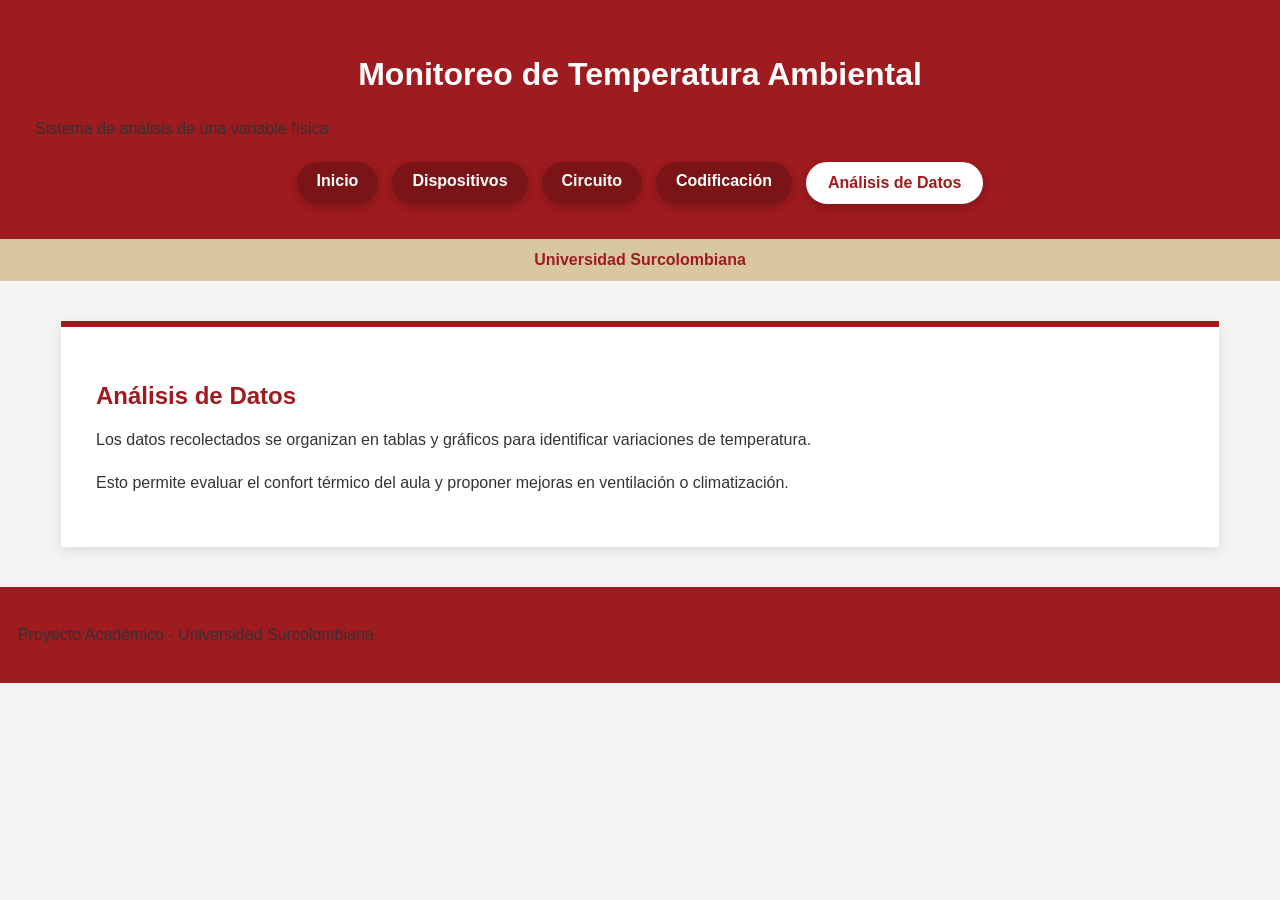
==== analisis-datos.html @ f8a2a1fa "Add files via upload" ====
<!DOCTYPE html>
<html lang="es">
<head>
    <meta charset="UTF-8">
    <title>Análisis de Datos</title>
    <link rel="stylesheet" href="styles.css">
</head>
<body>

<header>
    <h1>Monitoreo de Temperatura Ambiental</h1>
    <p>Sistema de análisis de una variable física</p>

    <nav class="menu">
        <a href="index.html" class="menu__link">Inicio</a>
        <a href="dispositivos.html" class="menu__link">Dispositivos</a>
        <a href="circuito.html" class="menu__link">Circuito</a>
        <a href="codificacion.html" class="menu__link">Codificación</a>
        <a href="analisis-datos.html" class="menu__link menu__link--active">Análisis de Datos</a>
    </nav>
</header>

<div class="sub-bar">
    Universidad Surcolombiana
</div>

<section>
    <h2>Análisis de Datos</h2>
    <p>
        Los datos recolectados se organizan en tablas y gráficos
        para identificar variaciones de temperatura.
    </p>
    <p>
        Esto permite evaluar el confort térmico del aula
        y proponer mejoras en ventilación o climatización.
    </p>
</section>

<footer>
    <p>Proyecto Académico - Universidad Surcolombiana</p>
</footer>

</body>
</html>
---- styles.css ----
/* Encabezado rojo institucional */
header{
    background-color: #9E1B1F; /* Rojo USCO */
    color: white;
    text-align: center;
    padding: 35px;
}

/* Barra beige institucional */
.sub-bar{
    background-color: #D8C7A0; /* Beige oficial */
    color: #9E1B1F;
    text-align: center;
    padding: 12px;
    font-weight: bold;
}

/* Cuerpo general */
body{
    margin: 0;
    font-family: 'Segoe UI', Arial, sans-serif;
    background-color: #f4f4f4;
}

/* Secciones */
section{
    background-color: white;
    width: 85%;
    margin: 40px auto;
    padding: 35px;
    border-top: 6px solid #9E1B1F;
    box-shadow: 0px 4px 12px rgba(0,0,0,0.1);
}

/* Títulos */
h2{
    color: #9E1B1F;
    margin-bottom: 15px;
}

/* Texto */
p{
    text-align: justify;
    line-height: 1.7;
    color: #333;
}

/* Botón */
.boton{
    background-color: #9E1B1F;
    color: white;
    padding: 12px 25px;
    border: none;
    cursor: pointer;
    margin-top: 15px;
    font-weight: bold;
    border-radius: 4px;
}

.boton:hover{
    background-color: #7A1417;
}

/* Footer */
footer{
    background-color: #9E1B1F;
    color: white;
    text-align: center;
    padding: 18px;
    margin-top: 40px;
}

/* ===== MENÚ DE NAVEGACIÓN ===== */

.menu{
    margin-top: 20px;
    display: flex;
    justify-content: center;
    gap: 14px;
    flex-wrap: wrap;
}

.menu__link{
    text-decoration: none;
    color: white;
    background-color: #7A1417; /* rojo más oscuro */
    padding: 10px 20px;
    border-radius: 30px;
    font-weight: bold;
    transition: all 0.3s ease;
    box-shadow: 0 3px 8px rgba(0,0,0,0.2);
}

.menu__link:hover{
    background-color: #B32428; /* rojo más claro al pasar mouse */
    transform: translateY(-2px);
}

.menu__link--active{
    background-color: #ffffff;
    color: #9E1B1F;
    border: 2px solid #ffffff;
}
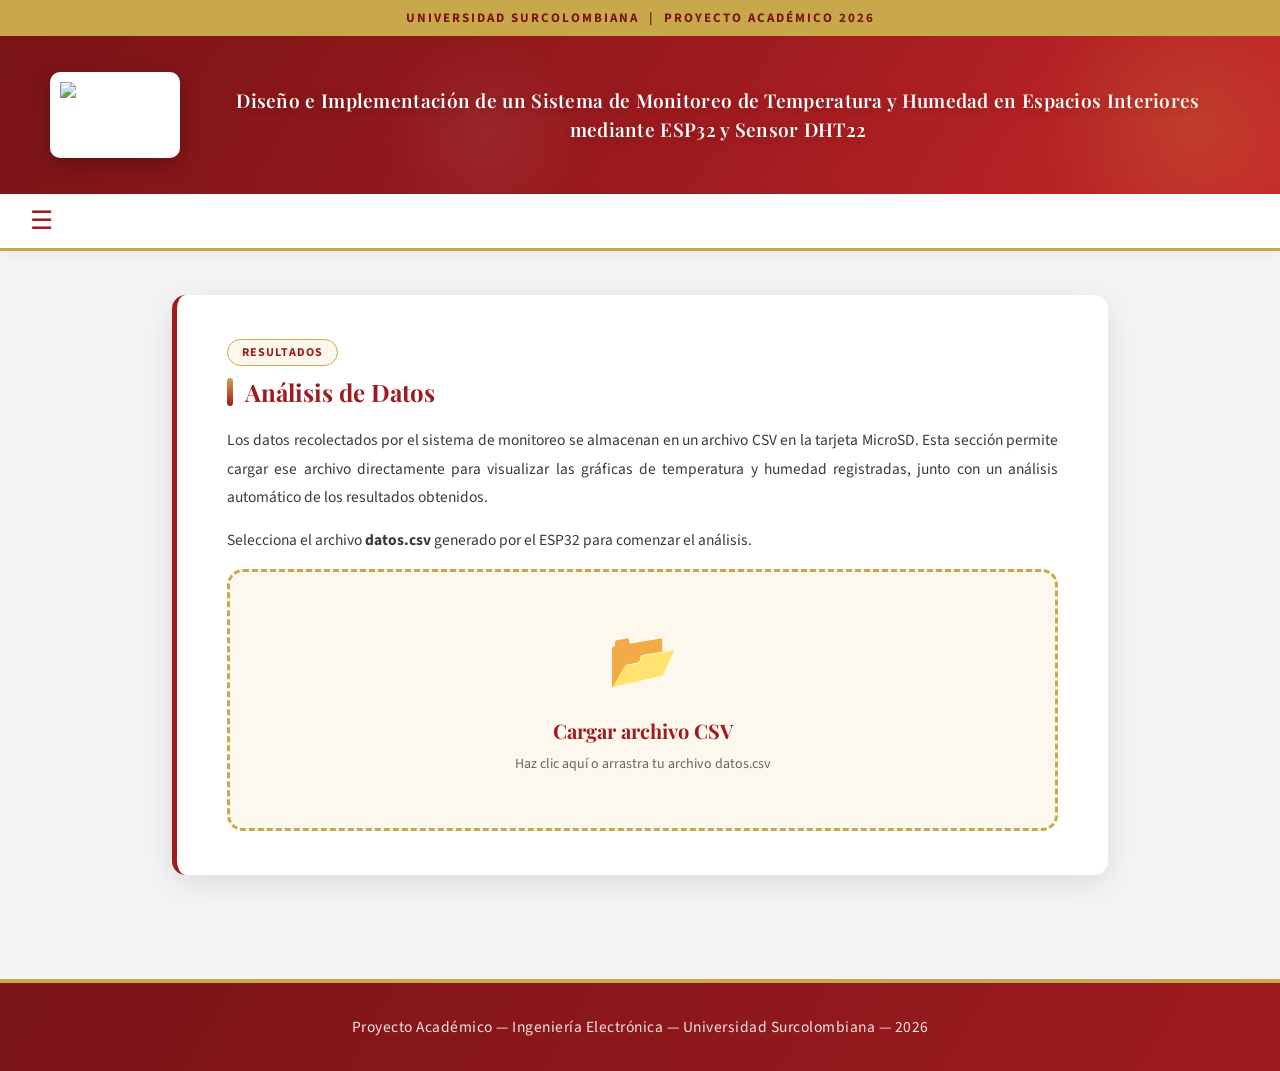
==== commit af29f936: "Add files via upload" ====
--- a/analisis-datos.html
+++ b/analisis-datos.html
@@ -1,44 +1,293 @@
-<!DOCTYPE html>
-<html lang="es">
-<head>
-    <meta charset="UTF-8">
-    <title>Análisis de Datos</title>
-    <link rel="stylesheet" href="styles.css">
-</head>
-<body>
-
-<header>
-    <h1>Monitoreo de Temperatura Ambiental</h1>
-    <p>Sistema de análisis de una variable física</p>
-
-    <nav class="menu">
-        <a href="index.html" class="menu__link">Inicio</a>
-        <a href="dispositivos.html" class="menu__link">Dispositivos</a>
-        <a href="circuito.html" class="menu__link">Circuito</a>
-        <a href="codificacion.html" class="menu__link">Codificación</a>
-        <a href="analisis-datos.html" class="menu__link menu__link--active">Análisis de Datos</a>
-    </nav>
-</header>
-
-<div class="sub-bar">
-    Universidad Surcolombiana
-</div>
-
-<section>
-    <h2>Análisis de Datos</h2>
-    <p>
-        Los datos recolectados se organizan en tablas y gráficos
-        para identificar variaciones de temperatura.
-    </p>
-    <p>
-        Esto permite evaluar el confort térmico del aula
-        y proponer mejoras en ventilación o climatización.
-    </p>
-</section>
-
-<footer>
-    <p>Proyecto Académico - Universidad Surcolombiana</p>
-</footer>
-
-</body>
-</html>
+<!DOCTYPE html>
+<html lang="es">
+<head>
+    <meta charset="UTF-8">
+    <title>Análisis de Datos – Monitoreo de Temperatura y Humedad</title>
+    <meta name="viewport" content="width=device-width, initial-scale=1.0">
+    <link rel="stylesheet" href="styles.css">
+        <style>
+        .upload-zone {
+            border: 3px dashed var(--dorado);
+            border-radius: 16px;
+            padding: 50px 30px;
+            text-align: center;
+            background: var(--dorado-fondo);
+            cursor: pointer;
+            transition: all var(--transicion);
+        }
+        .upload-zone:hover, .upload-zone.dragover {
+            background: #fdf0cc;
+            border-color: var(--rojo);
+            transform: translateY(-3px);
+            box-shadow: 0 12px 32px rgba(158,27,31,0.12);
+        }
+        .upload-icon { font-size: 56px; margin-bottom: 16px; }
+        .upload-zone h3 {
+            font-family: 'Playfair Display', serif;
+            color: var(--rojo);
+            font-size: 20px;
+            margin-bottom: 8px;
+        }
+        .upload-zone p { color: var(--texto-suave); font-size: 14px; margin: 0; text-align: center; }
+        #fileInput { display: none; }
+
+        .stats-grid {
+            display: grid;
+            grid-template-columns: repeat(auto-fit, minmax(150px, 1fr));
+            gap: 16px;
+            margin: 28px 0;
+        }
+        .stat-card {
+            background: white;
+            border-radius: 12px;
+            padding: 20px 16px;
+            text-align: center;
+            border-top: 4px solid var(--rojo);
+            box-shadow: 0 4px 16px rgba(0,0,0,0.07);
+            transition: transform var(--transicion);
+        }
+        .stat-card:hover { transform: translateY(-3px); }
+        .stat-card .val {
+            font-family: 'Playfair Display', serif;
+            font-size: 28px;
+            font-weight: 700;
+            color: var(--rojo);
+            line-height: 1;
+            margin-bottom: 6px;
+        }
+        .stat-card .lbl {
+            font-size: 12px;
+            color: var(--texto-suave);
+            text-transform: uppercase;
+            letter-spacing: 1px;
+            font-weight: 600;
+        }
+
+        .chart-wrapper {
+            background: white;
+            border-radius: 14px;
+            padding: 28px;
+            margin: 24px 0;
+            box-shadow: 0 4px 20px rgba(0,0,0,0.07);
+            border-left: 5px solid var(--rojo);
+        }
+        .chart-title {
+            font-family: 'Playfair Display', serif;
+            color: var(--rojo);
+            font-size: 18px;
+            margin-bottom: 6px;
+            display: flex;
+            align-items: center;
+            gap: 10px;
+        }
+        .chart-title::before {
+            content: '';
+            display: inline-block;
+            width: 5px;
+            height: 22px;
+            background: linear-gradient(to bottom, var(--dorado), var(--rojo));
+            border-radius: 3px;
+        }
+        .chart-subtitle {
+            font-size: 13px;
+            color: var(--texto-suave);
+            margin-bottom: 20px;
+        }
+        .chart-scroll-wrap {
+            overflow-x: auto;
+            overflow-y: hidden;
+            width: 100%;
+            padding-bottom: 6px;
+            cursor: grab;
+        }
+        .chart-scroll-wrap:active { cursor: grabbing; }
+        .chart-scroll-wrap canvas {
+            min-width: 1100px !important;
+            height: 360px !important;
+            max-height: none !important;
+        }
+
+        .analysis-block {
+            background: var(--dorado-fondo);
+            border-radius: 12px;
+            padding: 28px 32px;
+            margin-top: 28px;
+            border: 1.5px solid var(--dorado-claro);
+        }
+        .analysis-block h3 {
+            font-family: 'Playfair Display', serif;
+            color: var(--rojo);
+            font-size: 18px;
+            margin-bottom: 16px;
+        }
+        .analysis-block p {
+            font-size: 15px;
+            line-height: 1.85;
+            color: var(--texto);
+            margin-bottom: 12px;
+            text-align: justify;
+        }
+        .analysis-block p:last-child { margin-bottom: 0; }
+
+        #resultados { display: none; }
+
+        .loading {
+            text-align: center;
+            padding: 20px;
+            color: var(--rojo);
+            font-weight: 600;
+            display: none;
+        }
+
+        .file-loaded {
+            display: inline-flex;
+            align-items: center;
+            gap: 8px;
+            background: #e8f5e9;
+            color: #2e7d32;
+            padding: 8px 18px;
+            border-radius: 20px;
+            font-size: 13.5px;
+            font-weight: 600;
+            margin-top: 14px;
+        }
+    </style>
+</head>
+<body>
+
+<div class="sub-bar">
+    Universidad Surcolombiana &nbsp;|&nbsp; Proyecto Académico 2026
+</div>
+
+<header>
+    <div class="logo-universidad">
+        <img src="https://upload.wikimedia.org/wikipedia/commons/d/dc/Logo_de_la_Universidad_Surcolombiana.svg"
+             alt="Logo Universidad Surcolombiana">
+    </div>
+    <h1>
+        Diseño e Implementación de un Sistema de Monitoreo de Temperatura y Humedad
+        en Espacios Interiores mediante ESP32 y Sensor DHT22
+    </h1>
+</header>
+
+<nav class="navbar">
+    <span class="menu-icon" onclick="toggleMenu()">☰</span>
+    <ul class="nav-links" id="navLinks">
+        <li><a href="index.html">🏠 Inicio</a></li>
+        <li><a href="dispositivos.html">🔌 Dispositivos</a></li>
+        <li><a href="circuito.html">⚡ Circuito</a></li>
+        <li><a href="codificacion.html">💻 Codificación</a></li>
+        <li><a href="analisis-datos.html" class="active">📊 Análisis de Datos</a></li>
+    </ul>
+</nav>
+
+<main>
+
+    <section>
+        <span class="badge">Resultados</span>
+        <h2>Análisis de Datos</h2>
+        <p>
+            Los datos recolectados por el sistema de monitoreo se almacenan en un archivo 
+            CSV en la tarjeta MicroSD. Esta sección permite cargar ese archivo directamente 
+            para visualizar las gráficas de temperatura y humedad registradas, junto con 
+            un análisis automático de los resultados obtenidos.
+        </p>
+        <p>
+            Selecciona el archivo <strong>datos.csv</strong> generado por el ESP32 
+            para comenzar el análisis.
+        </p>
+
+        <div class="upload-zone" id="uploadZone" onclick="document.getElementById('fileInput').click()">
+            <div class="upload-icon">📂</div>
+            <h3>Cargar archivo CSV</h3>
+            <p>Haz clic aquí o arrastra tu archivo datos.csv</p>
+            <input type="file" id="fileInput" accept=".csv">
+        </div>
+        <div class="loading" id="loading">⏳ Procesando datos...</div>
+    </section>
+
+    <div id="resultados">
+
+        <section>
+            <span class="badge">Estadísticas Generales</span>
+            <h2>Resumen del Monitoreo</h2>
+            <p id="resumen-texto"></p>
+            <div class="stats-grid" id="statsGrid"></div>
+        </section>
+
+        <section>
+            <span class="badge">Gráfica 1</span>
+            <h2>Temperatura a lo Largo del Tiempo</h2>
+            <p>
+                La siguiente gráfica muestra la evolución de la temperatura registrada 
+                en el espacio interior durante el período de monitoreo. Permite identificar 
+                los momentos de mayor y menor temperatura a lo largo del día.
+            </p>
+            <div class="chart-wrapper">
+                <div class="chart-title">Temperatura (°C) vs Tiempo</div>
+                <div class="chart-subtitle">Lecturas cada 1 minuto — Sensor DHT22</div>
+                <div class="chart-scroll-wrap"><canvas id="chartTemp"></canvas></div>
+            </div>
+            <div class="analysis-block">
+                <h3>📋 Análisis de Temperatura</h3>
+                <div id="analisisTemp"></div>
+            </div>
+        </section>
+
+        <section>
+            <span class="badge">Gráfica 2</span>
+            <h2>Humedad Relativa a lo Largo del Tiempo</h2>
+            <p>
+                La siguiente gráfica muestra la evolución de la humedad relativa registrada 
+                durante el período de monitoreo. La humedad es inversamente proporcional 
+                a la temperatura en espacios cerrados sin ventilación.
+            </p>
+            <div class="chart-wrapper">
+                <div class="chart-title">Humedad Relativa (%) vs Tiempo</div>
+                <div class="chart-subtitle">Lecturas cada 1 minuto — Sensor DHT22</div>
+                <div class="chart-scroll-wrap"><canvas id="chartHum"></canvas></div>
+            </div>
+            <div class="analysis-block">
+                <h3>📋 Análisis de Humedad</h3>
+                <div id="analisisHum"></div>
+            </div>
+        </section>
+
+        <section>
+            <span class="badge">Gráfica 3</span>
+            <h2>Relación Temperatura vs Humedad</h2>
+            <p>
+                La gráfica de dispersión permite identificar la correlación existente 
+                entre temperatura y humedad relativa. En espacios cerrados sin ventilación 
+                se espera una relación inversa: a mayor temperatura, menor humedad relativa.
+            </p>
+            <div class="chart-wrapper">
+                <div class="chart-title">Dispersión — Temperatura vs Humedad</div>
+                <div class="chart-subtitle">Cada punto representa una lectura del sensor</div>
+                <canvas id="chartDisp"></canvas>
+            </div>
+            <div class="analysis-block">
+                <h3>📋 Análisis de Correlación</h3>
+                <div id="analisisDisp"></div>
+            </div>
+        </section>
+
+        <section>
+            <h2>Conclusiones del Monitoreo</h2>
+            <div id="conclusiones"></div>
+        </section>
+
+    </div>
+
+</main>
+
+<footer>
+    <p>Proyecto Académico &mdash; Ingeniería Electrónica &mdash; Universidad Surcolombiana &mdash; 2026</p>
+</footer>
+
+
+<script src="https://cdnjs.cloudflare.com/ajax/libs/Chart.js/4.4.1/chart.umd.min.js"></script>
+<script src="https://cdnjs.cloudflare.com/ajax/libs/PapaParse/5.4.1/papaparse.min.js"></script>
+<script src="analisis.js"></script>
+</body>
+</html>
--- a/styles.css
+++ b/styles.css
@@ -1,105 +1,713 @@
-
-
-/* Encabezado rojo institucional */
-header{
-    background-color: #9E1B1F; /* Rojo USCO */
-    color: white;
-    text-align: center;
-    padding: 35px;
-}
-
-/* Barra beige institucional */
-.sub-bar{
-    background-color: #D8C7A0; /* Beige oficial */
-    color: #9E1B1F;
-    text-align: center;
-    padding: 12px;
-    font-weight: bold;
-}
-
-/* Cuerpo general */
-body{
-    margin: 0;
-    font-family: 'Segoe UI', Arial, sans-serif;
-    background-color: #f4f4f4;
-}
-
-/* Secciones */
-section{
-    background-color: white;
-    width: 85%;
-    margin: 40px auto;
-    padding: 35px;
-    border-top: 6px solid #9E1B1F;
-    box-shadow: 0px 4px 12px rgba(0,0,0,0.1);
-}
-
-/* Títulos */
-h2{
-    color: #9E1B1F;
-    margin-bottom: 15px;
-}
-
-/* Texto */
-p{
-    text-align: justify;
-    line-height: 1.7;
-    color: #333;
-}
-
-/* Botón */
-.boton{
-    background-color: #9E1B1F;
-    color: white;
-    padding: 12px 25px;
-    border: none;
-    cursor: pointer;
-    margin-top: 15px;
-    font-weight: bold;
-    border-radius: 4px;
-}
-
-.boton:hover{
-    background-color: #7A1417;
-}
-
-/* Footer */
-footer{
-    background-color: #9E1B1F;
-    color: white;
-    text-align: center;
-    padding: 18px;
-    margin-top: 40px;
-}
-
-/* ===== MENÚ DE NAVEGACIÓN ===== */
-
-.menu{
-    margin-top: 20px;
-    display: flex;
-    justify-content: center;
-    gap: 14px;
-    flex-wrap: wrap;
-}
-
-.menu__link{
-    text-decoration: none;
-    color: white;
-    background-color: #7A1417; /* rojo más oscuro */
-    padding: 10px 20px;
-    border-radius: 30px;
-    font-weight: bold;
-    transition: all 0.3s ease;
-    box-shadow: 0 3px 8px rgba(0,0,0,0.2);
-}
-
-.menu__link:hover{
-    background-color: #B32428; /* rojo más claro al pasar mouse */
-    transform: translateY(-2px);
-}
-
-.menu__link--active{
-    background-color: #ffffff;
-    color: #9E1B1F;
-    border: 2px solid #ffffff;
-}
+/* ================= IMPORT FONTS ================= */
+@import url('https://fonts.googleapis.com/css2?family=Playfair+Display:wght@400;600;700&family=Source+Sans+3:wght@300;400;600&display=swap');
+
+/* ================= VARIABLES ================= */
+:root {
+    --rojo: #9E1B1F;
+    --rojo-oscuro: #7A1417;
+    --rojo-claro: #c62828;
+    --dorado: #C9A84C;
+    --dorado-claro: #e8d5a3;
+    --dorado-fondo: #fdf8ee;
+    --gris-fondo: #f4f4f6;
+    --blanco: #ffffff;
+    --texto: #2a2a2a;
+    --texto-suave: #666;
+    --sombra: 0 8px 32px rgba(0,0,0,0.10);
+    --sombra-hover: 0 16px 48px rgba(158,27,31,0.13);
+    --radio: 14px;
+    --transicion: 0.35s cubic-bezier(.4,0,.2,1);
+}
+
+/* ================= RESET ================= */
+*, *::before, *::after {
+    margin: 0;
+    padding: 0;
+    box-sizing: border-box;
+}
+
+/* ================= BODY ================= */
+body {
+    font-family: 'Source Sans 3', sans-serif;
+    background: var(--gris-fondo);
+    color: var(--texto);
+    min-height: 100vh;
+    overflow-x: hidden;
+}
+
+/* ================= SUB BAR ================= */
+.sub-bar {
+    background: var(--dorado);
+    color: var(--rojo-oscuro);
+    text-align: center;
+    padding: 9px 20px;
+    font-size: 13px;
+    font-weight: 700;
+    letter-spacing: 2px;
+    text-transform: uppercase;
+    font-family: 'Source Sans 3', sans-serif;
+}
+
+/* ================= HEADER ================= */
+header {
+    background: linear-gradient(120deg, var(--rojo-oscuro) 0%, var(--rojo) 55%, var(--rojo-claro) 100%);
+    color: var(--blanco);
+    padding: 36px 60px 36px 50px;
+    display: flex;
+    align-items: center;
+    gap: 36px;
+    position: relative;
+    overflow: hidden;
+}
+
+header::before {
+    content: '';
+    position: absolute;
+    top: -60px; right: -60px;
+    width: 300px; height: 300px;
+    background: radial-gradient(circle, rgba(201,168,76,0.18) 0%, transparent 70%);
+    border-radius: 50%;
+    pointer-events: none;
+}
+
+header::after {
+    content: '';
+    position: absolute;
+    bottom: -40px; left: 30%;
+    width: 200px; height: 200px;
+    background: radial-gradient(circle, rgba(255,255,255,0.06) 0%, transparent 70%);
+    border-radius: 50%;
+    pointer-events: none;
+}
+
+.logo-universidad {
+    flex-shrink: 0;
+    display: flex;
+    align-items: center;
+}
+
+.logo-universidad img {
+    width: 130px;
+    background: var(--blanco);
+    padding: 10px;
+    border-radius: 10px;
+    box-shadow: 0 6px 20px rgba(0,0,0,0.25);
+    transition: transform var(--transicion);
+}
+
+.logo-universidad img:hover {
+    transform: scale(1.04);
+}
+
+header h1 {
+    flex: 1;
+    font-family: 'Playfair Display', serif;
+    font-size: 19px;
+    font-weight: 600;
+    line-height: 1.55;
+    text-align: center;
+    letter-spacing: 0.3px;
+    text-shadow: 0 2px 8px rgba(0,0,0,0.18);
+}
+
+/* ================= NAVBAR ================= */
+.navbar {
+    background: var(--blanco);
+    padding: 14px 30px;
+    border-bottom: 3px solid var(--dorado);
+    box-shadow: 0 2px 12px rgba(158,27,31,0.07);
+    position: relative;
+    z-index: 200;
+    display: flex;
+    align-items: center;
+    gap: 16px;
+}
+
+.menu-icon {
+    font-size: 26px;
+    cursor: pointer;
+    color: var(--rojo);
+    transition: color var(--transicion), transform var(--transicion);
+    user-select: none;
+    line-height: 1;
+}
+
+.menu-icon:hover {
+    color: var(--dorado);
+    transform: scale(1.15);
+}
+
+/* Sidebar */
+.nav-links {
+    list-style: none;
+    display: none;
+    flex-direction: column;
+    position: fixed;
+    top: 0; left: 0;
+    width: 270px;
+    height: 100vh;
+    background: linear-gradient(160deg, var(--rojo-oscuro) 0%, var(--rojo) 100%);
+    padding: 110px 24px 30px;
+    box-shadow: 6px 0 30px rgba(0,0,0,0.22);
+    z-index: 1000;
+    gap: 10px;
+    animation: slideIn 0.3s ease;
+}
+
+@keyframes slideIn {
+    from { transform: translateX(-100%); opacity: 0; }
+    to   { transform: translateX(0);    opacity: 1; }
+}
+
+.nav-links.show {
+    display: flex;
+}
+
+.nav-links li a {
+    display: block;
+    text-decoration: none;
+    color: rgba(255,255,255,0.9);
+    padding: 12px 22px;
+    border-radius: 8px;
+    font-size: 15px;
+    font-weight: 600;
+    letter-spacing: 0.4px;
+    transition: background var(--transicion), color var(--transicion), padding-left var(--transicion);
+    border-left: 3px solid transparent;
+}
+
+.nav-links li a:hover,
+.nav-links li a.active {
+    background: rgba(255,255,255,0.12);
+    color: var(--dorado-claro);
+    border-left-color: var(--dorado);
+    padding-left: 28px;
+}
+
+/* Overlay – detrás del menú, no bloquea sus links */
+body.menu-open::after {
+    content: '';
+    position: fixed;
+    inset: 0;
+    background: rgba(0,0,0,0.38);
+    z-index: 998;
+    pointer-events: none;
+}
+
+/* ================= TARJETA DATOS ================= */
+.datos-card {
+    background: var(--blanco);
+    width: 80%;
+    max-width: 860px;
+    margin: 48px auto;
+    padding: 42px 50px;
+    border-radius: var(--radio);
+    box-shadow: var(--sombra);
+    border-top: 5px solid var(--rojo);
+    position: relative;
+    overflow: hidden;
+}
+
+.datos-card::before {
+    content: '';
+    position: absolute;
+    top: 0; right: 0;
+    width: 130px; height: 130px;
+    background: radial-gradient(circle at top right, var(--dorado-fondo), transparent 70%);
+    pointer-events: none;
+}
+
+.datos-card p {
+    margin: 10px 0;
+    font-size: 15px;
+    line-height: 1.7;
+    color: var(--texto);
+}
+
+.datos-card p strong {
+    color: var(--rojo);
+    font-weight: 700;
+    min-width: 120px;
+    display: inline-block;
+}
+
+/* ================= MAIN ================= */
+main {
+    width: 90%;
+    max-width: 1040px;
+    margin: 0 auto;
+    padding-bottom: 60px;
+}
+
+/* ================= SECCIONES ================= */
+section {
+    background: var(--blanco);
+    width: 90%;
+    max-width: 1000px;
+    margin: 44px auto;
+    padding: 44px 50px;
+    border-radius: var(--radio);
+    box-shadow: var(--sombra);
+    transition: box-shadow var(--transicion), transform var(--transicion);
+    position: relative;
+    border-left: 5px solid var(--rojo);
+}
+
+section:hover {
+    box-shadow: var(--sombra-hover);
+    transform: translateY(-4px);
+}
+
+/* ================= IMAGEN ================= */
+.imagen-principal {
+    background: none;
+    box-shadow: none;
+    border-left: none;
+    text-align: center;
+    padding: 20px;
+    margin: 30px auto;
+}
+
+.imagen-principal:hover {
+    transform: none;
+    box-shadow: none;
+}
+
+.imagen-proyecto {
+    width: 100%;
+    max-width: 340px;
+    border-radius: 16px;
+    box-shadow: 0 16px 40px rgba(158,27,31,0.18);
+    transition: transform var(--transicion), box-shadow var(--transicion);
+}
+
+.imagen-proyecto:hover {
+    transform: scale(1.04) rotate(-1deg);
+    box-shadow: 0 24px 60px rgba(158,27,31,0.25);
+}
+
+/* ================= TITULOS ================= */
+h2 {
+    font-family: 'Playfair Display', serif;
+    color: var(--rojo);
+    margin-bottom: 18px;
+    font-size: 24px;
+    font-weight: 700;
+    display: flex;
+    align-items: center;
+    gap: 12px;
+}
+
+h2::before {
+    content: '';
+    display: inline-block;
+    width: 6px;
+    height: 28px;
+    background: linear-gradient(to bottom, var(--dorado), var(--rojo));
+    border-radius: 4px;
+    flex-shrink: 0;
+}
+
+/* ================= TEXTO ================= */
+p {
+    text-align: justify;
+    line-height: 1.85;
+    font-size: 15.5px;
+    margin-bottom: 14px;
+    color: #3a3a3a;
+}
+
+/* ================= DIVIDER ================= */
+.divider {
+    width: 80px;
+    height: 3px;
+    background: linear-gradient(to right, var(--dorado), var(--rojo));
+    border-radius: 3px;
+    margin: 0 auto 40px;
+}
+
+/* ================= PAGE TITLE ================= */
+.page-title {
+    text-align: center;
+    padding: 44px 20px 10px;
+}
+
+.page-title h2 {
+    font-size: 30px;
+    justify-content: center;
+}
+
+/* ================= BADGE ================= */
+.badge {
+    display: inline-block;
+    background: var(--dorado-fondo);
+    color: var(--rojo);
+    border: 1.5px solid var(--dorado);
+    padding: 4px 14px;
+    border-radius: 20px;
+    font-size: 12px;
+    font-weight: 700;
+    letter-spacing: 1px;
+    text-transform: uppercase;
+    margin-bottom: 10px;
+}
+
+/* ================= DEVICE GRID ================= */
+.device-grid {
+    display: grid;
+    grid-template-columns: repeat(auto-fit, minmax(260px, 1fr));
+    gap: 28px;
+    margin-top: 20px;
+}
+
+.device-card {
+    background: var(--dorado-fondo);
+    border-radius: 12px;
+    padding: 30px 26px;
+    border: 1.5px solid var(--dorado-claro);
+    text-align: center;
+    transition: transform var(--transicion), box-shadow var(--transicion);
+}
+
+.device-card:hover {
+    transform: translateY(-6px);
+    box-shadow: 0 12px 32px rgba(158,27,31,0.12);
+}
+
+.device-icon {
+    font-size: 48px;
+    margin-bottom: 14px;
+}
+
+.device-card h3 {
+    font-family: 'Playfair Display', serif;
+    color: var(--rojo);
+    font-size: 18px;
+    margin-bottom: 10px;
+}
+
+.device-card p {
+    font-size: 14px;
+    color: var(--texto-suave);
+    text-align: center;
+    margin: 0;
+}
+
+/* ================= CODE BLOCK ================= */
+.code-block {
+    background: #1e1e2e;
+    border-radius: 10px;
+    padding: 28px 32px;
+    margin: 20px 0;
+    overflow-x: auto;
+    border-left: 4px solid var(--dorado);
+    position: relative;
+}
+
+.code-block::before {
+    content: 'C++ / Arduino';
+    position: absolute;
+    top: 10px; right: 16px;
+    font-size: 11px;
+    color: var(--dorado);
+    font-weight: 700;
+    letter-spacing: 1px;
+    text-transform: uppercase;
+}
+
+.code-block pre {
+    font-family: 'Courier New', monospace;
+    font-size: 14px;
+    color: #cdd6f4;
+    line-height: 1.7;
+    white-space: pre;
+}
+
+.code-block .kw  { color: #cba6f7; }
+.code-block .fn  { color: #89dceb; }
+.code-block .str { color: #a6e3a1; }
+.code-block .cm  { color: #6c7086; font-style: italic; }
+.code-block .num { color: #fab387; }
+
+/* ================= CIRCUIT ================= */
+.circuit-info {
+    display: flex;
+    flex-direction: column;
+    gap: 0;
+    margin-top: 16px;
+    border-radius: 10px;
+    overflow: hidden;
+    border: 1.5px solid var(--dorado-claro);
+}
+
+.circuit-pin {
+    display: flex;
+    align-items: center;
+    gap: 20px;
+    padding: 14px 20px;
+    background: white;
+    border-bottom: 1px solid var(--dorado-claro);
+    transition: background var(--transicion);
+}
+
+.circuit-pin:last-child {
+    border-bottom: none;
+}
+
+.circuit-pin:hover {
+    background: var(--dorado-fondo);
+}
+
+.pin-badge {
+    background: var(--rojo);
+    color: white;
+    border-radius: 6px;
+    padding: 6px 12px;
+    font-weight: 700;
+    font-size: 12.5px;
+    min-width: 120px;
+    text-align: center;
+    flex-shrink: 0;
+    letter-spacing: 0.5px;
+}
+
+.pin-desc {
+    font-size: 14px;
+    color: var(--texto);
+    line-height: 1.5;
+}
+
+/* ================= DATA TABLE ================= */
+.data-table {
+    width: 100%;
+    border-collapse: collapse;
+    margin-top: 20px;
+    font-size: 14.5px;
+}
+
+.data-table th {
+    background: var(--rojo);
+    color: white;
+    padding: 14px 18px;
+    text-align: left;
+    font-family: 'Playfair Display', serif;
+    font-weight: 600;
+    font-size: 14px;
+}
+
+.data-table th:first-child { border-radius: 8px 0 0 0; }
+.data-table th:last-child  { border-radius: 0 8px 0 0; }
+
+.data-table td {
+    padding: 12px 18px;
+    border-bottom: 1px solid #ece8e0;
+    color: var(--texto);
+}
+
+.data-table tr:nth-child(even) td {
+    background: var(--dorado-fondo);
+}
+
+.data-table tr:hover td {
+    background: #fceaea;
+}
+
+/* Temp color coding */
+.temp-ok   { color: #27ae60; font-weight: 700; }
+.temp-warn { color: #e67e22; font-weight: 700; }
+.temp-hot  { color: var(--rojo); font-weight: 700; }
+
+/* ================= STATS ROW ================= */
+.stats-row {
+    display: grid;
+    grid-template-columns: repeat(auto-fit, minmax(160px, 1fr));
+    gap: 20px;
+    margin: 30px 0 10px;
+}
+
+.stat-box {
+    background: linear-gradient(135deg, var(--rojo) 0%, var(--rojo-claro) 100%);
+    color: white;
+    border-radius: 12px;
+    padding: 24px 20px;
+    text-align: center;
+    box-shadow: 0 6px 20px rgba(158,27,31,0.22);
+    transition: transform var(--transicion);
+}
+
+.stat-box:hover { transform: translateY(-4px); }
+
+.stat-box .value {
+    font-family: 'Playfair Display', serif;
+    font-size: 32px;
+    font-weight: 700;
+    line-height: 1;
+    margin-bottom: 6px;
+}
+
+.stat-box .label {
+    font-size: 12px;
+    opacity: 0.88;
+    letter-spacing: 1px;
+    text-transform: uppercase;
+}
+
+/* ================= FOOTER ================= */
+footer {
+    background: linear-gradient(120deg, var(--rojo-oscuro), var(--rojo));
+    color: rgba(255,255,255,0.88);
+    text-align: center;
+    padding: 30px 20px;
+    font-size: 13.5px;
+    letter-spacing: 0.5px;
+    border-top: 4px solid var(--dorado);
+}
+
+footer p { margin: 0; text-align: center; color: rgba(255,255,255,0.88); }
+
+/* ================= RESPONSIVE ================= */
+@media (max-width: 768px) {
+    header {
+        flex-direction: column;
+        padding: 28px 24px;
+        text-align: center;
+        gap: 18px;
+    }
+    header h1 { font-size: 15px; }
+    .datos-card, section { width: 95%; padding: 28px 22px; }
+    .datos-card p strong { display: block; margin-bottom: 2px; }
+}
+
+/* ================= DEVICE CARD FULL ================= */
+.device-card-full {
+    display: flex;
+    gap: 36px;
+    align-items: flex-start;
+    margin: 40px 0;
+    padding-bottom: 40px;
+    border-bottom: 1px solid #ece8e0;
+}
+
+.device-card-full:last-child {
+    border-bottom: none;
+    padding-bottom: 0;
+}
+
+.device-card-img {
+    flex-shrink: 0;
+    width: 200px;
+    text-align: center;
+}
+
+.device-card-img img {
+    width: 100%;
+    border-radius: 12px;
+    box-shadow: 0 8px 24px rgba(158,27,31,0.15);
+    object-fit: contain;
+    background: var(--dorado-fondo);
+    padding: 16px;
+}
+
+.device-card-info {
+    flex: 1;
+}
+
+.device-card-info h3 {
+    font-family: 'Playfair Display', serif;
+    color: var(--rojo);
+    font-size: 20px;
+    margin-bottom: 10px;
+}
+
+.device-card-info h4 {
+    color: var(--rojo);
+    font-size: 14px;
+    font-weight: 700;
+    text-transform: uppercase;
+    letter-spacing: 1px;
+    margin: 16px 0 10px;
+}
+
+.specs-list {
+    list-style: none;
+    padding: 0;
+    margin-bottom: 20px;
+}
+
+.specs-list li {
+    font-size: 14.5px;
+    padding: 7px 0;
+    border-bottom: 1px solid #f0ebe0;
+    color: var(--texto);
+    line-height: 1.5;
+}
+
+.specs-list li:last-child {
+    border-bottom: none;
+}
+
+.btn-spec {
+    display: inline-block;
+    background: var(--rojo);
+    color: white;
+    text-decoration: none;
+    padding: 10px 22px;
+    border-radius: 8px;
+    font-size: 13.5px;
+    font-weight: 600;
+    transition: background var(--transicion), transform var(--transicion);
+}
+
+.btn-spec:hover {
+    background: var(--rojo-oscuro);
+    transform: translateY(-2px);
+}
+
+@media (max-width: 768px) {
+    .device-card-full {
+        flex-direction: column;
+    }
+    .device-card-img {
+        width: 100%;
+        max-width: 220px;
+        margin: 0 auto;
+    }
+}
+
+
+/* ================= CIRCUIT IMAGE ================= */
+.circuit-img-block {
+    margin: 30px 0;
+    text-align: center;
+}
+
+.circuit-img-block img {
+    width: 100%;
+    max-width: 620px;
+    border-radius: 12px;
+    box-shadow: 0 10px 32px rgba(158,27,31,0.15);
+    border: 2px solid var(--dorado-claro);
+}
+
+.img-caption {
+    margin-top: 12px;
+    font-size: 13.5px;
+    color: var(--rojo);
+    font-weight: 600;
+    font-style: normal;
+    text-align: center;
+    max-width: 620px;
+    margin-left: auto;
+    margin-right: auto;
+    border-top: 2px solid var(--dorado);
+    padding-top: 8px;
+}
+
+.conn-title {
+    color: var(--rojo);
+    font-size: 15px;
+    font-weight: 700;
+    text-transform: uppercase;
+    letter-spacing: 1px;
+    margin: 30px 0 14px;
+}
